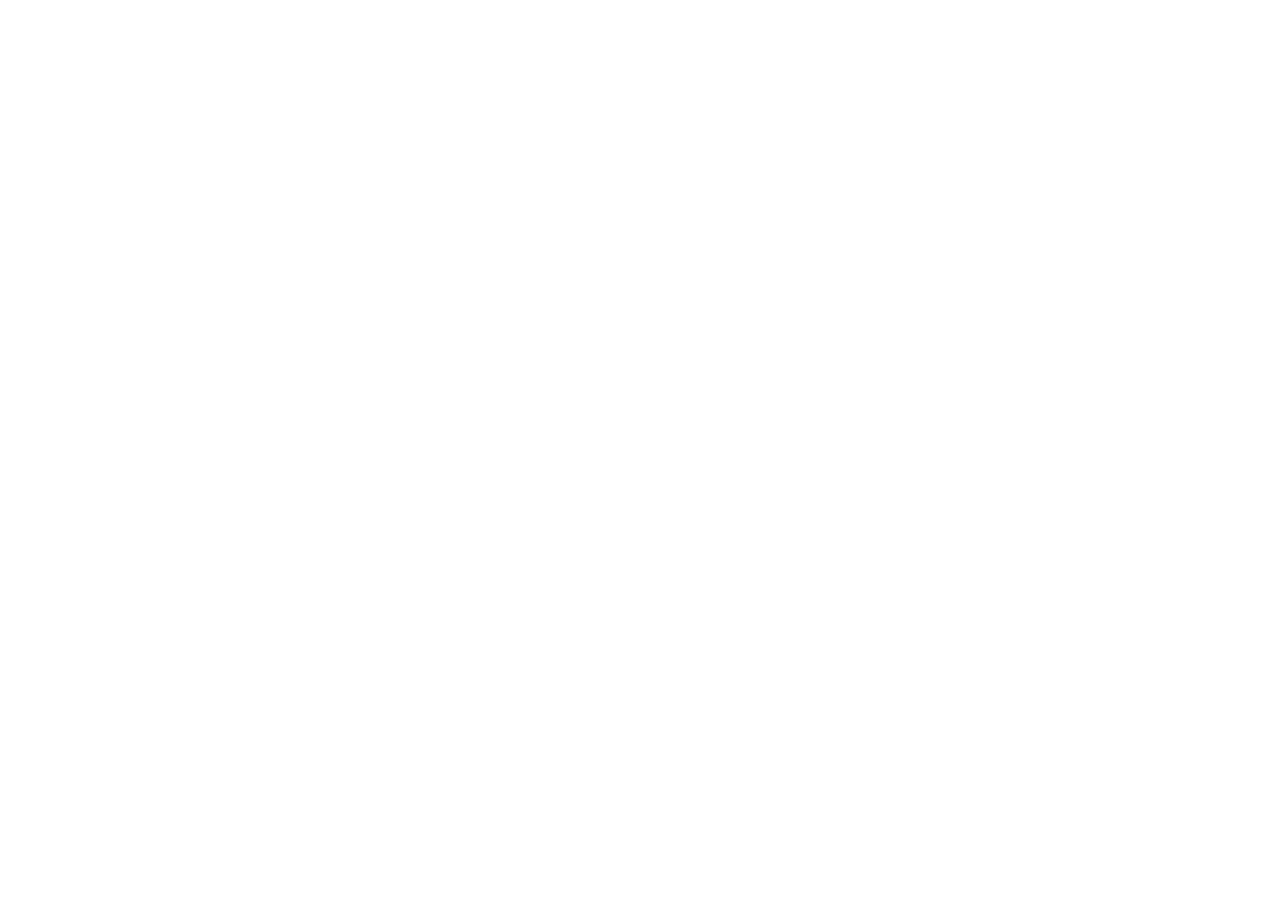
==== FL11_HW11/homework/index.html @ d9646c70 "initial commit" ====
<!DOCTYPE html>
<html lang="en">
<head>
  <meta charset="UTF-8">
  <title>Homework 11 - TODO Cat List</title>
  <link rel="stylesheet" href="./assets/material-icons/material-icons.css">
  <link rel="stylesheet" href="./assets/styles.css">
</head>
<body>
  <div id="root"></div>

  <script src="./src/app.js"></script>
</body>
</html>
---- FL11_HW11/homework/assets/material-icons/material-icons.css ----
@font-face {
  font-family: 'Material Icons';
  font-style: normal;
  font-weight: 400;
  src: url(MaterialIcons-Regular.eot); /* For IE6-8 */
  src: local('Material Icons'),
       local('MaterialIcons-Regular'),
       url(MaterialIcons-Regular.woff2) format('woff2'),
       url(MaterialIcons-Regular.woff) format('woff'),
       url(MaterialIcons-Regular.ttf) format('truetype');
}

.material-icons {
  font-family: 'Material Icons';
  font-weight: normal;
  font-style: normal;
  font-size: 24px;  /* Preferred icon size */
  display: inline-block;
  line-height: 1;
  text-transform: none;
  letter-spacing: normal;
  word-wrap: normal;
  white-space: nowrap;
  direction: ltr;

  /* Support for all WebKit browsers. */
  -webkit-font-smoothing: antialiased;
  /* Support for Safari and Chrome. */
  text-rendering: optimizeLegibility;

  /* Support for Firefox. */
  -moz-osx-font-smoothing: grayscale;

  /* Support for IE. */
  font-feature-settings: 'liga';
}
---- FL11_HW11/homework/assets/styles.css ----
/* Your styles goes here */
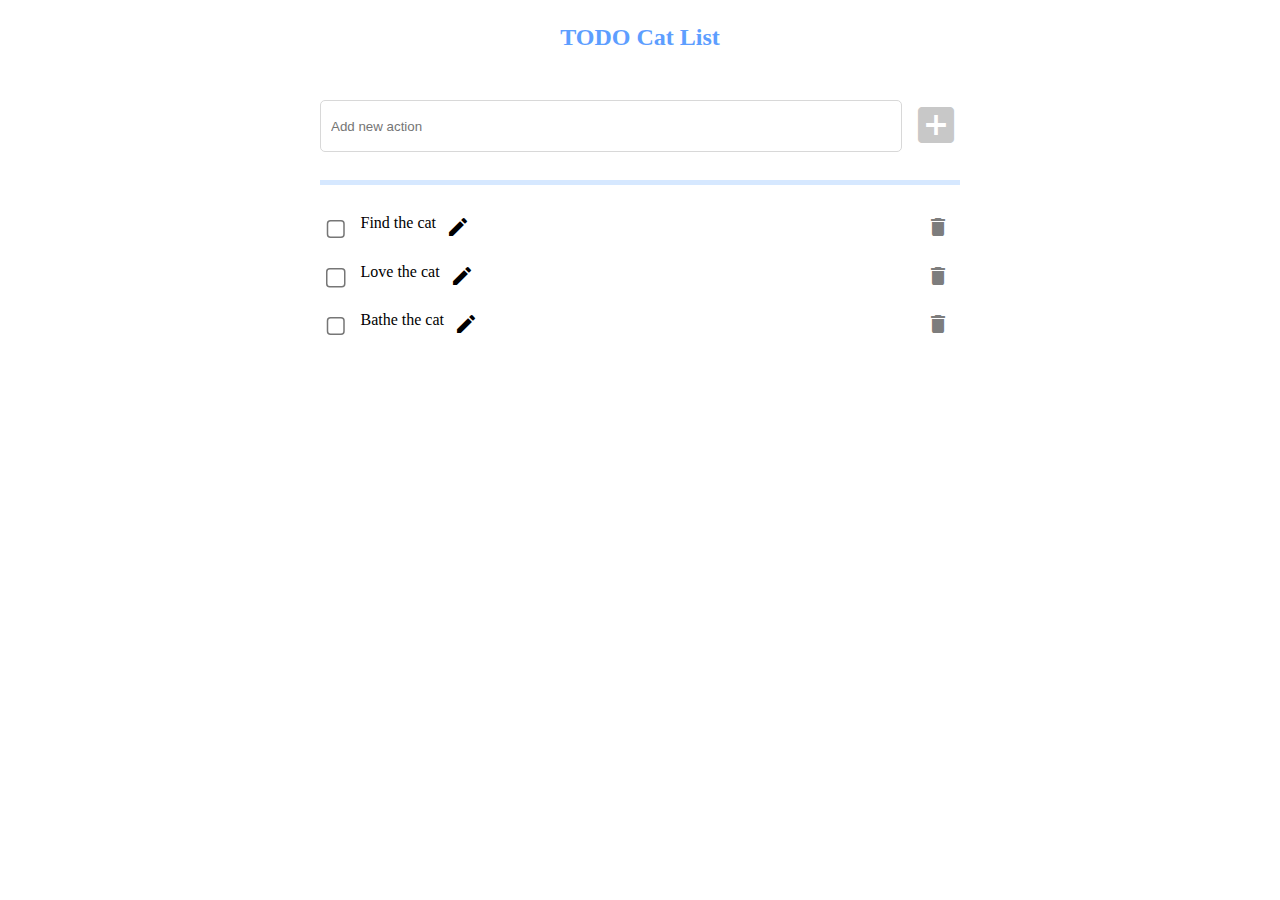
==== commit 971fa9b6: "adds homework 11" ====
--- a/FL11_HW11/homework/index.html
+++ b/FL11_HW11/homework/index.html
@@ -1,14 +1,58 @@
 <!DOCTYPE html>
 <html lang="en">
+
 <head>
   <meta charset="UTF-8">
   <title>Homework 11 - TODO Cat List</title>
   <link rel="stylesheet" href="./assets/material-icons/material-icons.css">
   <link rel="stylesheet" href="./assets/styles.css">
 </head>
+
 <body>
-  <div id="root"></div>
+  <div id="root">
+    <header class="main-header">
+      <h1>TODO Cat List</h1>
+      <p class="notif">Maximum item per list are created</p>
+      <form class="inputForm">
+        <input type="text" name="task" id="inputTask" placeholder="Add new action">
+        <button type="submit" class="addTaskBtn" disabled>
+          <i class="material-icons md-48 md-light submit-btn">add_box</i>
+        </button>
+      </form>
+    </header>
+    <hr>
+    <section class="todo">
+      <ul class="todo-list">
+        <li draggable="true" class="list-item">
+            <input type="checkbox" name="todo_item" id="checkbox-1">
+            <label for="checkbox">Find the cat</label>
+            <input type="text" name="edit-item-1" id="edit-1" class="hidden edit-itm">
+            <i class="material-icons icn-save hidden">save</i>
+            <i class="material-icons icn-edit">edit</i>
+            <i class="material-icons icn-delete">delete</i>
+        </li>
+        <li draggable="true" class="list-item">
+            <input type="checkbox" name="todo_item" id="checkbox-2">
+            <label for="checkbox">Love the cat</label>
+            <input type="text" name="edit-item-2" id="edit-2" class="hidden edit-itm">
+            <i class="material-icons icn-save hidden">save</i>
+            <i class="material-icons icn-edit">edit</i>
+            <i class="material-icons icn-delete">delete</i>
+        </li>
+        <li draggable="true" class="list-item">
+            <input type="checkbox" name="todo_item" id="checkbox-3">
+            <label for="checkbox">Bathe the cat</label>
+            <input type="text" name="edit-item-3" id="edit-3" class="hidden edit-itm">
+            <i class="material-icons icn-save hidden">save</i>
+            <i class="material-icons icn-edit">edit</i>
+            <i class="material-icons icn-delete">delete</i>
+        </li>
+      </ul>
+      
+    </section>
+  </div>
 
   <script src="./src/app.js"></script>
 </body>
+
 </html>--- a/FL11_HW11/homework/assets/styles.css
+++ b/FL11_HW11/homework/assets/styles.css
@@ -1,2 +1,133 @@
-/* Your styles goes here */
+html, body, div, span, applet, object, iframe,
+h1, h2, h3, h4, h5, h6, p, blockquote, pre,
+a, abbr, acronym, address, big, cite, code,
+del, dfn, em, img, ins, kbd, q, s, samp,
+small, strike, strong, sub, sup, tt, var,
+b, u, i, center,
+dl, dt, dd, ol, ul, li,
+fieldset, form, label, legend,
+table, caption, tbody, tfoot, thead, tr, th, td,
+article, aside, canvas, details, embed, 
+figure, figcaption, footer, header, hgroup, 
+menu, nav, output, ruby, section, summary,
+time, mark, audio, video {
+	margin: 0;
+	padding: 0;
+	border: 0;
+	font-size: 100%;
+	font: inherit;
+	vertical-align: baseline;
+}
+/* HTML5 display-role reset for older browsers */
+article, aside, details, figcaption, figure, 
+footer, header, hgroup, menu, nav, section {
+	display: block;
+}
+body {
+	line-height: 1;
+}
+ol, ul {
+	list-style: none;
+}
+blockquote, q {
+	quotes: none;
+}
+blockquote:before, blockquote:after,
+q:before, q:after {
+	content: '';
+	content: none;
+}
+table {
+	border-collapse: collapse;
+	border-spacing: 0;
+}
 
+.material-icons.md-18 { font-size: 18px; }
+.material-icons.md-24 { font-size: 24px; }
+.material-icons.md-36 { font-size: 36px; }
+.material-icons.md-48 { font-size: 48px; }
+
+.material-icons.md-light { color: rgb(200, 200, 200); }
+.material-icons.md-light.md-inactive { color: rgba(200, 200, 200, 0.3); }
+
+#root {
+  margin: 0 auto;
+  max-width: 50%;
+}
+
+.main-header {
+  display: flex;
+  flex-direction: column;
+  justify-content: center;
+  align-items: stretch;
+  color: rgb(93, 158, 255);
+}
+
+.main-header h1 {
+  text-align: center;
+  font-size: 24px;
+  font-weight: bold;
+  margin: 25px;
+}
+
+.inputForm {
+  display: flex;
+  margin-bottom: 20px;
+}
+
+.inputForm input {
+  width: 900px;
+  height: 30px;
+  flex-basis: 600px;
+  padding: 10px;
+  border-radius: 5px;
+  border: 1px solid rgb(216, 216, 216);
+  margin-right: 10px;
+}
+
+.inputForm button {
+  padding: 0px;
+  background-color: transparent;
+  border: 0px solid rgb(216, 216, 216);
+}
+.inputForm i {
+  color: #7d7d7d;
+}
+
+hr {
+  height: 5px;
+  border: 0;
+  background-color: rgb(214, 232, 255);
+  margin-bottom: 20px;
+}
+
+.list-item {
+  display: flex;
+  flex-direction: row;
+  flex-basis: 100px;
+  padding: 10px 0px;
+}
+
+.notif {
+  margin: 5px;
+  text-align: center;
+  visibility: hidden;
+}
+.hidden {
+  display: none;
+}
+
+input[type=checkbox] {
+  zoom: 1.5;
+  margin-right: 10px;
+  background-color: white;
+  color: white;
+  
+}
+.list-item i {
+  padding: 0px 10px;
+}
+.icn-delete {
+  margin: 0 0 0 auto;
+  color: #7d7d7d;
+}